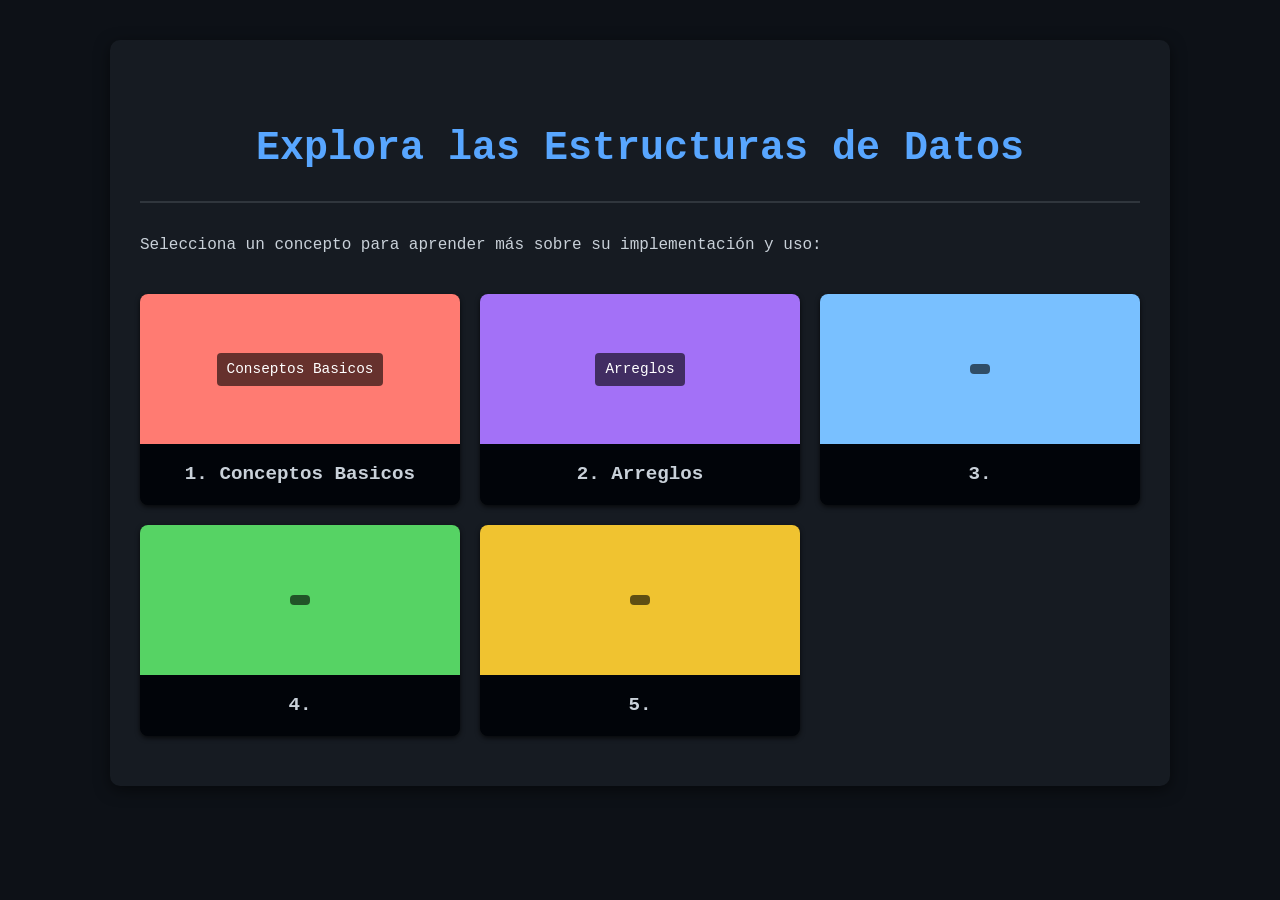
==== index.html @ cdb6baf9 "Update index.html" ====
<!DOCTYPE html>
<html lang="es">
<head>
    <meta charset="UTF-8">
    <meta name="viewport" content="width=device-width, initial-scale=1.0">
    <title>Menú Principal - Estructuras de Datos</title>
    <link rel="icon" href="icono1.ico">
    <link rel="stylesheet" href="estilos.css">
</head>
<body>
    <div class="contenedor">
        <h1>Explora las Estructuras de Datos </h1>
        <p>Selecciona un concepto para aprender más sobre su implementación y uso:</p>
        
        <div class="menu-grid">
            
            <div class="apartado-card" id="card-1">
                <a href="https://ccg812.github.io/ar-arreglos-/">
                    <div class="imagen-referencia"><span>Conseptos Basicos</span></div>
                    <h2>1. Conceptos Basicos</h2>
                </a>
            </div>
            
            <div class="apartado-card" id="card-2">
                <a href="https://ccg812.github.io/AR-arreglos/">
                    <div class="imagen-referencia"><span>Arreglos</span></div>
                    <h2>2. Arreglos</h2>
                </a>
            </div>
            
            <div class="apartado-card" id="card-3">
                <a href="apartado3.html">
                    <div class="imagen-referencia"><span></span></div>
                    <h2>3. </h2>
                </a>
            </div>

            <div class="apartado-card" id="card-4">
                <a href="apartado4.html">
                    <div class="imagen-referencia"><span></span></div>
                    <h2>4. </h2>
                </a>
            </div>

            <div class="apartado-card" id="card-5">
                <a href="apartado5.html">
                    <div class="imagen-referencia"><span></span></div>
                    <h2>5. </h2>
                </a>
            </div>
            
        </div>
        
    </div>
</body>

</html>
---- estilos.css ----
/* ==================================== */
/* ESTILOS GLOBALES Y TIPOGRAFÍA */
/* ==================================== */
body {
    font-family: 'Consolas', 'Courier New', monospace; /* Fuente que simula código */
    background-color: #0d1117; 
    color: #c9d1d9; /* Texto claro */
    margin: 0;
    padding: 0;
    line-height: 1.6;
}

h1 {
    color: #58a6ff; /* Azul brillante para títulos */
    text-align: center;
    padding: 20px 0;
    border-bottom: 2px solid #30363d;
    margin-bottom: 30px;
    font-size: 2.5em;
}

/* ==================================== */
/* ESTILOS DEL CONTENEDOR PRINCIPAL */
/* ==================================== */
.contenedor {
    width: 80%;
    max-width: 1000px;
    margin: 40px auto;
    padding: 30px;
    background-color: #161b22; /* Contenedor ligeramente más claro */
    border-radius: 10px;
    box-shadow: 0 4px 15px rgba(0, 0, 0, 0.5);
}

/* ==================================== */
/* ESTILOS PARA EL MENÚ (index.html) */
/* ==================================== */
.menu-grid {
    display: grid;
    grid-template-columns: repeat(auto-fit, minmax(250px, 1fr)); /* 2 a 3 columnas */
    gap: 20px;
    padding: 20px 0;
}

.apartado-card {
    background-color: #010409; /* Fondo muy oscuro para las tarjetas */
    border-radius: 8px;
    overflow: hidden;
    box-shadow: 0 2px 5px rgba(0, 0, 0, 0.7);
    transition: transform 0.3s, box-shadow 0.3s;
}

.apartado-card:hover {
    transform: translateY(-5px); /* Efecto flotante al pasar el ratón */
    box-shadow: 0 8px 20px rgba(88, 166, 255, 0.3);
}

.apartado-card a {
    text-decoration: none; /* Quitar el subrayado */
    color: inherit;
    display: block;
    padding: 0;
}

.apartado-card h2 {
    color: #c9d1d9;
    font-size: 1.2em;
    padding: 15px;
    margin: 0;
    text-align: center;
}

/* Estilos para las imágenes relacionadas a Estructuras de Datos */
.imagen-referencia {
    height: 150px;
    background-size: cover;
    background-position: center;
    display: flex;
    justify-content: center;
    align-items: center;
}

/* Asignación de imágenes (Usando fondos para simular) */
/* **IMPORTANTE:** Reemplaza 'ruta/a/imagen.jpg' con la URL de una imagen real o un color */
#card-1 .imagen-referencia {
    background-image: url('https://th.bing.com/th/id/OSK.HEROBL9nEMpONZBpBWb3tctnZxQK6yjGB4to2-47wSzTCsQ?w=472&h=280&c=1&rs=2&o=6&pid=SANGAM'); /* Lista Enlazada */
    background-color: #ff7b72; 
}
#card-2 .imagen-referencia {
    background-image: url('https://th.bing.com/th/id/OIP.GZ20M_al2_Eih04qDW9wSwHaEK?w=312&h=180&c=7&r=0&o=5&dpr=1.3&pid=1.7'); /* Arbol Binario */
    background-color: #a371f7;
}
#card-3 .imagen-referencia {
    background-image: url('https://thumbs.dreamstime.com/b/corporate-professional-engaging-interactive-copyright-protection-interface-digital-augmentation-generated-use-315971476.jpg'); /* Hash Table */
    background-color: #79c0ff;
}
#card-4 .imagen-referencia {
    background-image: url('https://avantgarde-labs.com/wp-content/uploads/Funktionserweiterung-1000.jpg'); /* Grafo */
    background-color: #56d364;
}
#card-5 .imagen-referencia {
    background-image: url('https://tse4.mm.bing.net/th/id/OIP.ibo6bzzmCb4karXz7QyOpgHaEJ?cb=12&w=1000&h=560&rs=1&pid=ImgDetMain&o=7&rm=3'); /* Pila/Cola */
    background-color: #f0c330;
}


/* Texto superpuesto en la imagen (opcional) */
.imagen-referencia span {
    background-color: rgba(0, 0, 0, 0.6);
    color: white;
    padding: 5px 10px;
    border-radius: 4px;
    font-size: 0.9em;
}

/* ==================================== */
/* ESTILOS PARA PÁGINAS DE CONTENIDO */
/* ==================================== */
.contenido-detallado p {
    padding: 10px 0;
    border-left: 3px solid #30363d;
    padding-left: 15px;
}

.volver-enlace {
    display: inline-block;
    margin-top: 30px;
    padding: 10px 15px;
    background-color: #30363d;
    color: #c9d1d9;
    text-decoration: none;
    border-radius: 5px;
    transition: background-color 0.3s;
}

.volver-enlace:hover {
    background-color: #58a6ff;
    color: #0d1117;
}

/* Línea horizontal con estilo de código */
hr {
    border: 0;
    height: 1px;
    background-image: linear-gradient(to right, rgba(0, 0, 0, 0), #30363d, rgba(0, 0, 0, 0));
    margin: 20px 0;
}
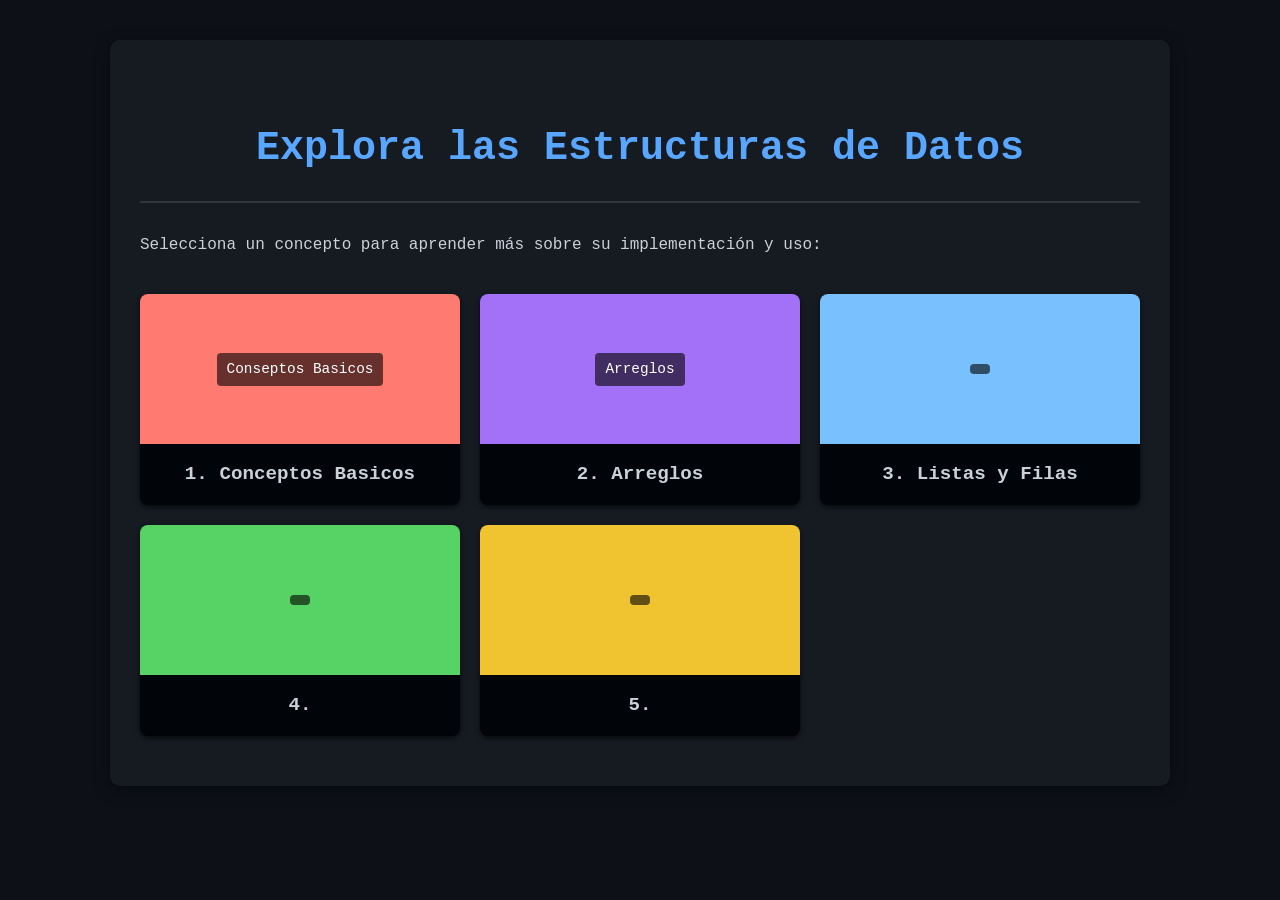
==== commit 52fa4fd7: "Update index.html" ====
--- a/index.html
+++ b/index.html
@@ -29,9 +29,9 @@
             </div>
             
             <div class="apartado-card" id="card-3">
-                <a href="apartado3.html">
+                <a href="https://ccg812.github.io/listas-filas/">
                     <div class="imagen-referencia"><span></span></div>
-                    <h2>3. </h2>
+                    <h2>3. Listas y Filas </h2>
                 </a>
             </div>
 
@@ -58,3 +58,4 @@
 
 
 
+
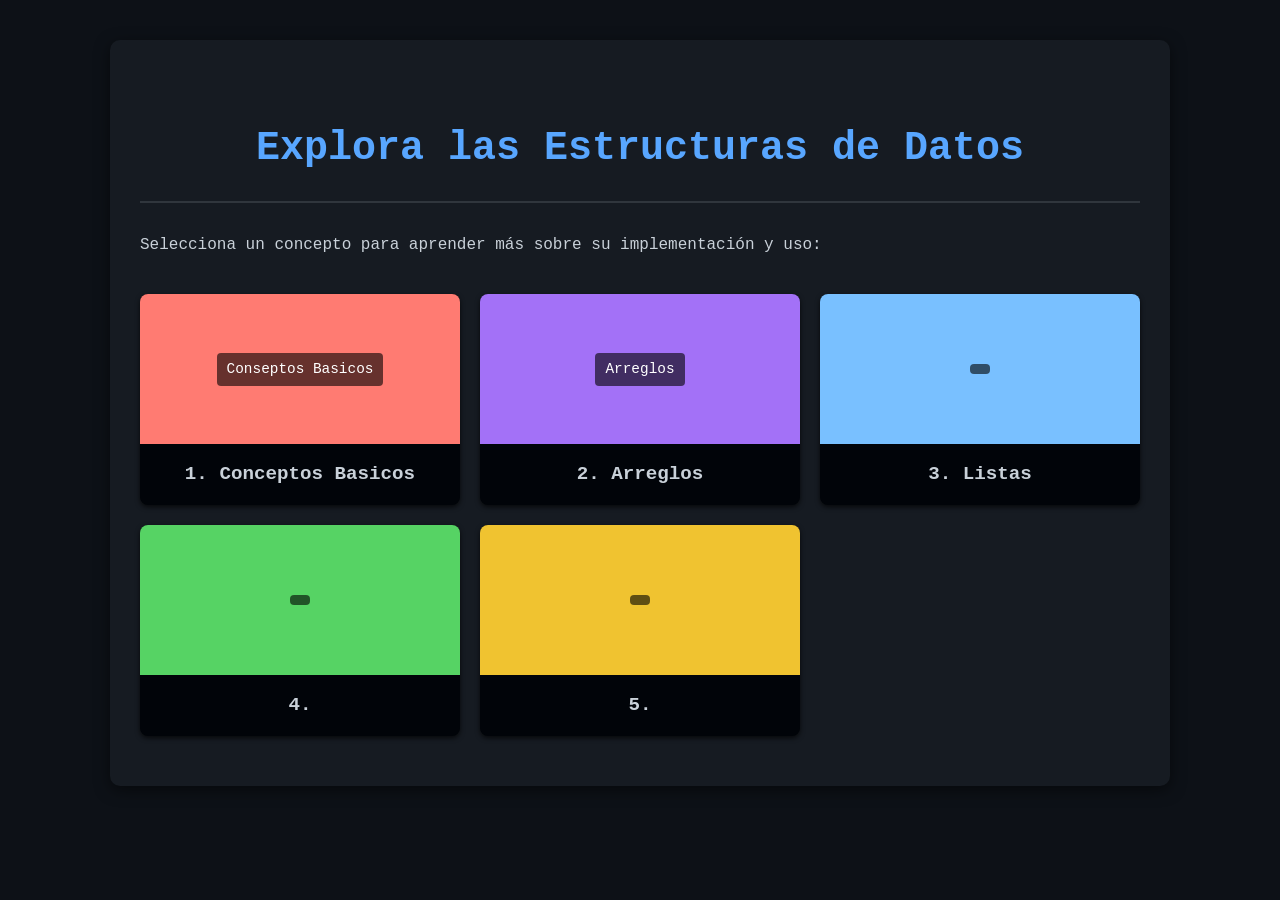
==== commit 09e9efcc: "Update index.html" ====
--- a/index.html
+++ b/index.html
@@ -29,9 +29,9 @@
             </div>
             
             <div class="apartado-card" id="card-3">
-                <a href="https://ccg812.github.io/listas-filas/">
+                <a href="https://ccg812.github.io/listas-enlazadas/">
                     <div class="imagen-referencia"><span></span></div>
-                    <h2>3. Listas y Filas </h2>
+                    <h2>3. Listas </h2>
                 </a>
             </div>
 
@@ -59,3 +59,4 @@
 
 
 
+
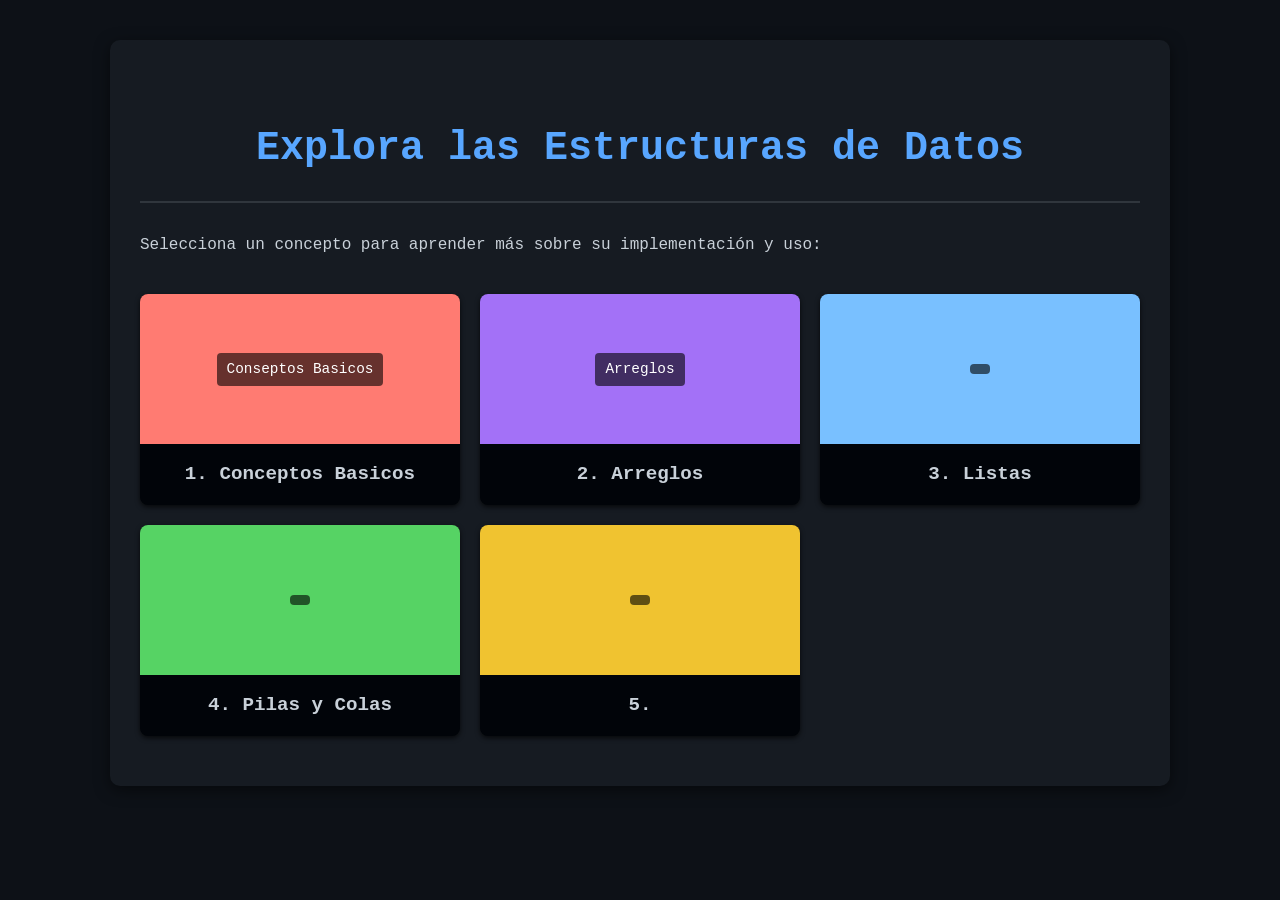
==== commit 4e139848: "Update index.html" ====
--- a/index.html
+++ b/index.html
@@ -36,9 +36,9 @@
             </div>
 
             <div class="apartado-card" id="card-4">
-                <a href="apartado4.html">
+                <a href="https://ccg812.github.io/pilas-y-colas/">
                     <div class="imagen-referencia"><span></span></div>
-                    <h2>4. </h2>
+                    <h2>4. Pilas y Colas</h2>
                 </a>
             </div>
 
@@ -60,3 +60,4 @@
 
 
 
+
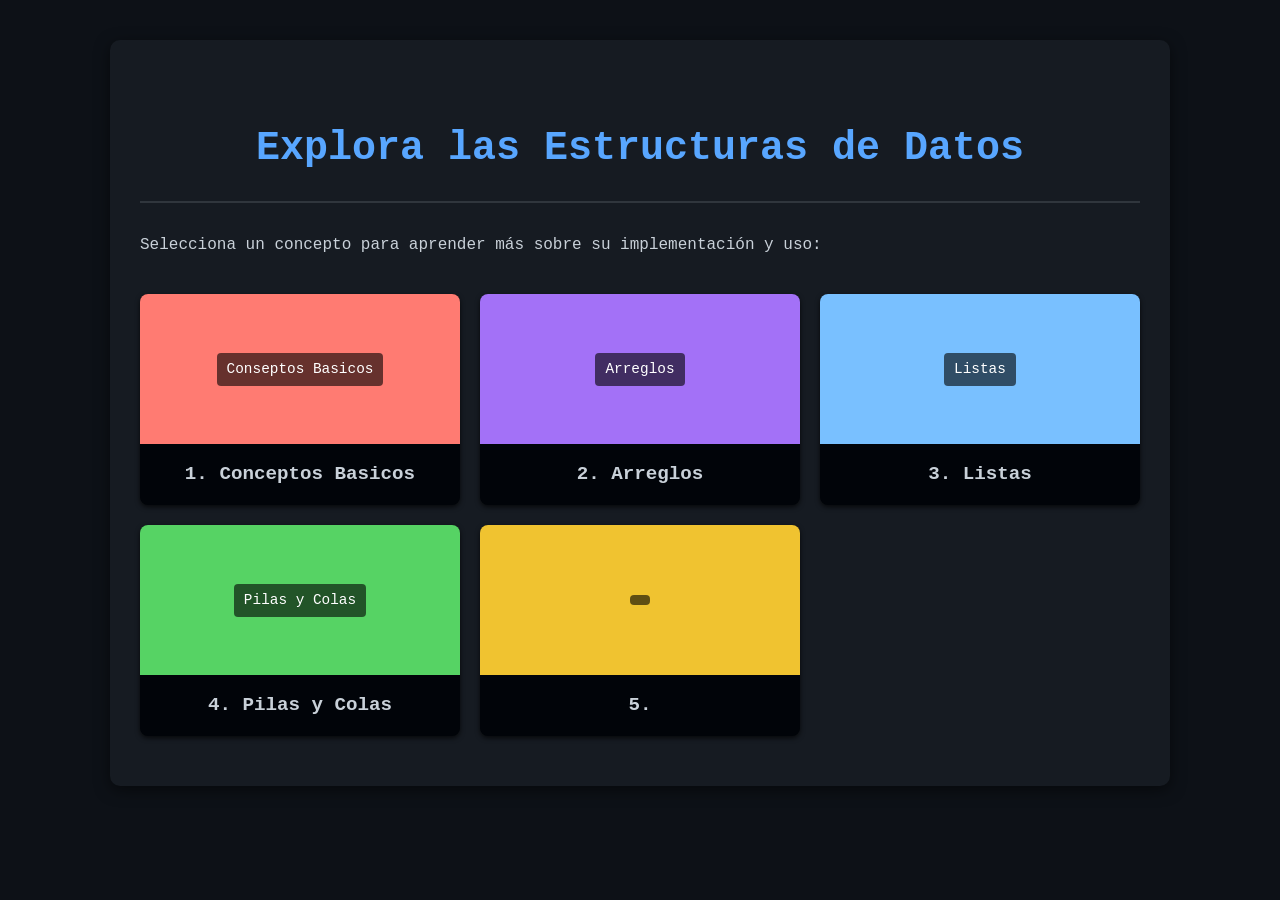
==== commit 6573defa: "Update index.html" ====
--- a/index.html
+++ b/index.html
@@ -30,14 +30,14 @@
             
             <div class="apartado-card" id="card-3">
                 <a href="https://ccg812.github.io/listas-enlazadas/">
-                    <div class="imagen-referencia"><span></span></div>
+                    <div class="imagen-referencia"><span>Listas</span></div>
                     <h2>3. Listas </h2>
                 </a>
             </div>
 
             <div class="apartado-card" id="card-4">
                 <a href="https://ccg812.github.io/pilas-y-colas/">
-                    <div class="imagen-referencia"><span></span></div>
+                    <div class="imagen-referencia"><span>Pilas y Colas</span></div>
                     <h2>4. Pilas y Colas</h2>
                 </a>
             </div>
@@ -61,3 +61,4 @@
 
 
 
+
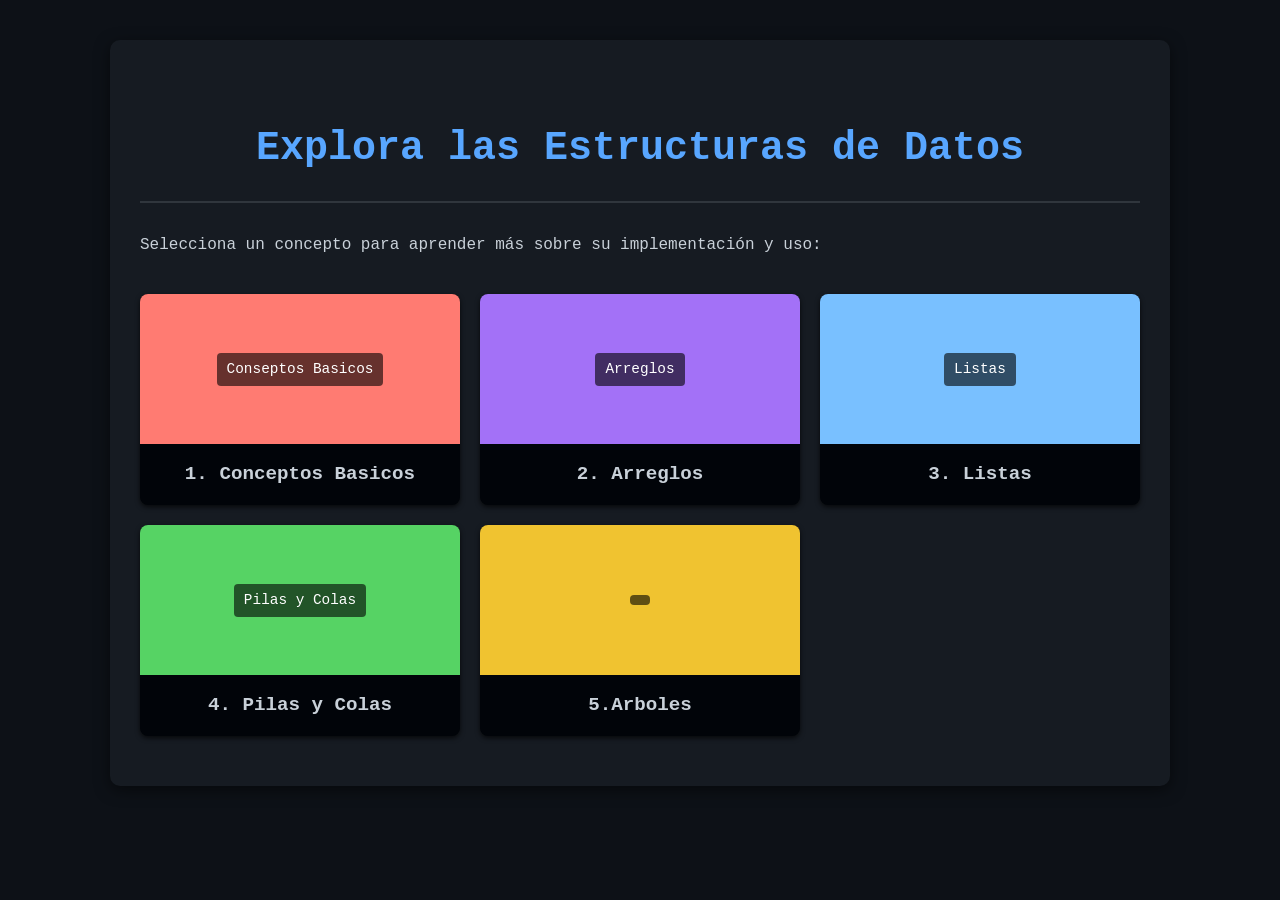
==== commit 9b9d31f9: "Update index.html" ====
--- a/index.html
+++ b/index.html
@@ -43,9 +43,9 @@
             </div>
 
             <div class="apartado-card" id="card-5">
-                <a href="apartado5.html">
+                <a href="https://arboles-7rgd.onrender.com/">
                     <div class="imagen-referencia"><span></span></div>
-                    <h2>5. </h2>
+                    <h2>5.Arboles </h2>
                 </a>
             </div>
             
@@ -62,3 +62,4 @@
 
 
 
+
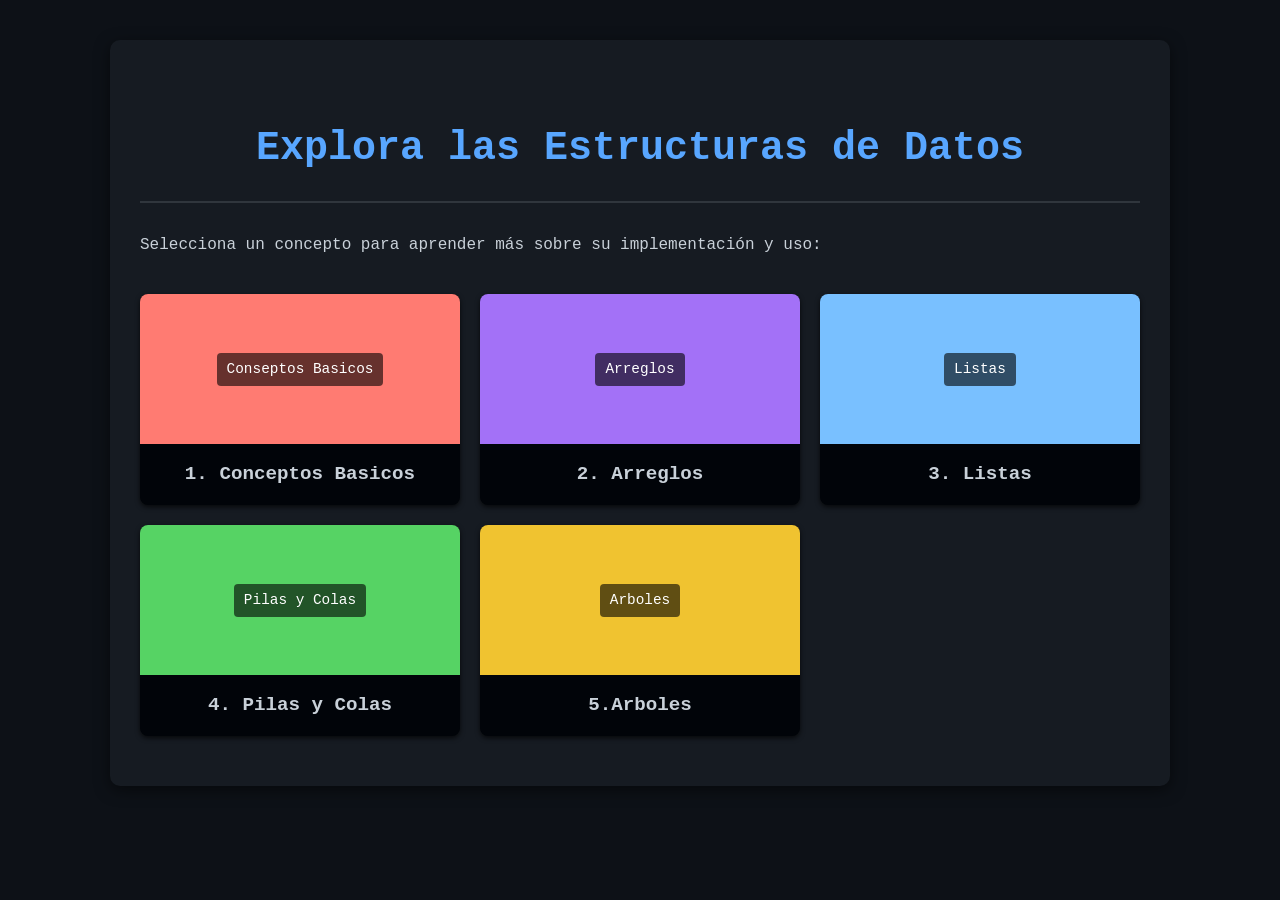
==== commit 088784f9: "Update index.html" ====
--- a/index.html
+++ b/index.html
@@ -36,7 +36,7 @@
             </div>
 
             <div class="apartado-card" id="card-4">
-                <a href="https://ccg812.github.io/pilas-y-colas/">
+                <a href="https://ccg812.github.io/simuladores/">
                     <div class="imagen-referencia"><span>Pilas y Colas</span></div>
                     <h2>4. Pilas y Colas</h2>
                 </a>
@@ -44,7 +44,7 @@
 
             <div class="apartado-card" id="card-5">
                 <a href="https://arboles-7rgd.onrender.com/">
-                    <div class="imagen-referencia"><span></span></div>
+                    <div class="imagen-referencia"><span>Arboles</span></div>
                     <h2>5.Arboles </h2>
                 </a>
             </div>
@@ -63,3 +63,5 @@
 
 
 
+
+
